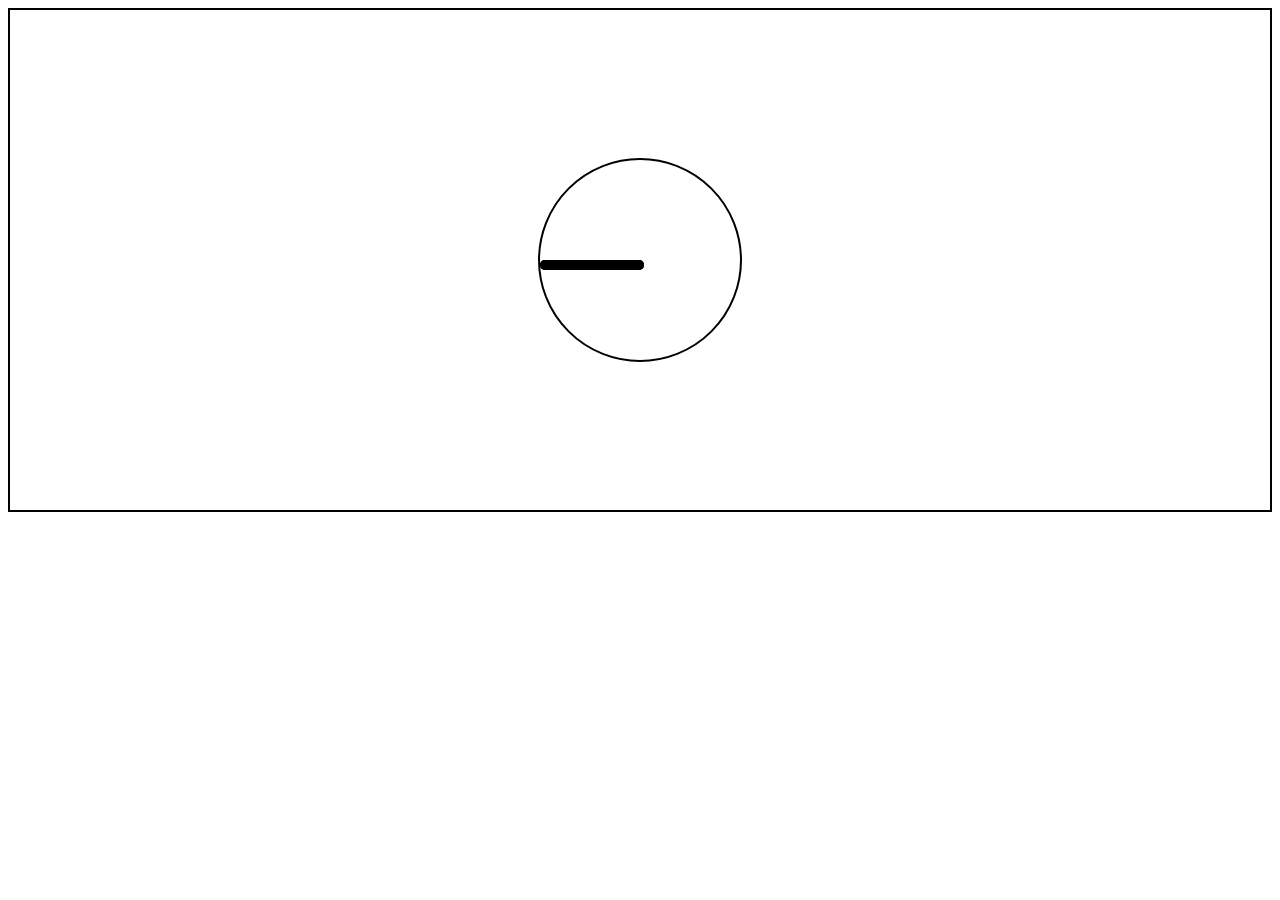
==== Day 2 - CSS + JS Clock/index.html @ 488140f1 "." ====
<!DOCTYPE html>
<html>
	<head>
		<title>CSS + JS Clock</title>
		<link rel="stylesheet" href="style.css">
	</head>
	
	<body>
		<div id="container">
			<div id="circle">
				<div id="hours" class="indicator"></div>
				<div id="minutes" class="indicator"></div>
				<div id="seconds" class="indicator"></div>
			</div>
		</div>
		
		<script src="main.js"></script>
	</body>
</html>
---- Day 2 - CSS + JS Clock/style.css ----
div {
	border: 2px solid black;
}

#container {
	height: 500px;
	display: flex;
	justify-content: center;
	align-items: center;
}

#circle {
	height: 200px;
	width: 200px;
	border-radius: 50%;
	position: relative;
}

.indicator {
	height: 6px;
	width: 50%;
	margin: 0px;
	border-radius: 20px;
	background: black;
	position: absolute;
	top: 50%;
	transform-origin: 100%;
}

#seconds {
	transition: all 0.5s;
	animation: second 60s infinite;
}

@keyframes second {
	0% {
		
	}
	100% {
		transform: rotate(360deg);
	}
}
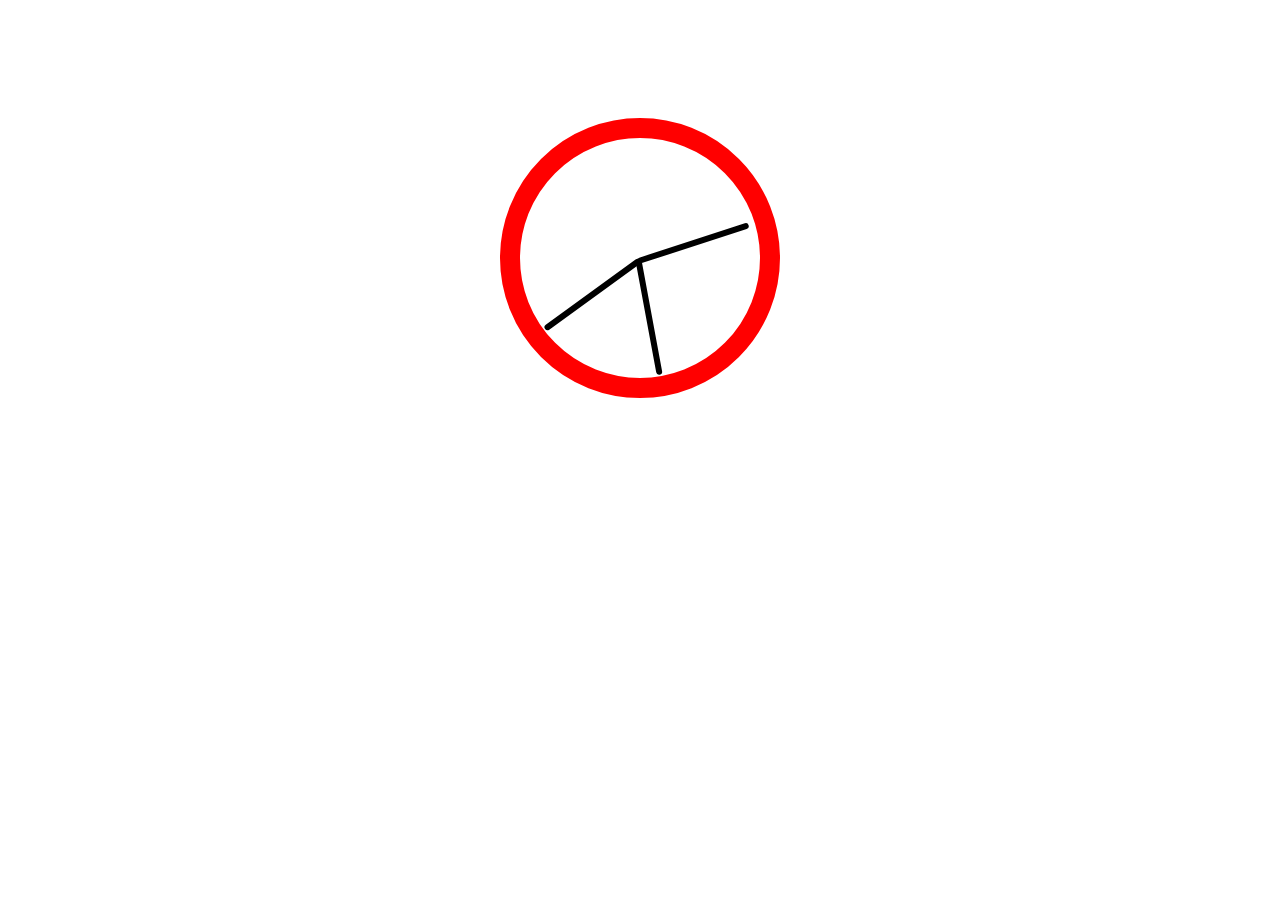
==== commit ae390c86: "." ====
--- a/Day 2 - CSS + JS Clock/index.html
+++ b/Day 2 - CSS + JS Clock/index.html
@@ -6,12 +6,10 @@
 	</head>
 	
 	<body>
-		<div id="container">
 			<div id="circle">
-				<div id="hours" class="indicator"></div>
-				<div id="minutes" class="indicator"></div>
-				<div id="seconds" class="indicator"></div>
-			</div>
+				<div id="hours" class="hand"></div>
+				<div id="minutes" class="hand"></div>
+				<div id="seconds" class="hand"></div>
 		</div>
 		
 		<script src="main.js"></script>
--- a/Day 2 - CSS + JS Clock/style.css
+++ b/Day 2 - CSS + JS Clock/style.css
@@ -2,7 +2,7 @@
 	border: 2px solid black;
 }
 
-#container {
+body {
 	height: 500px;
 	display: flex;
 	justify-content: center;
@@ -12,31 +12,25 @@
 #circle {
 	height: 200px;
 	width: 200px;
+	border: 20px solid red;
+	padding: 20px;
 	border-radius: 50%;
 	position: relative;
 }
 
-.indicator {
-	height: 6px;
-	width: 50%;
+.hand {
+	height: 2px;
+	width: 47%;
 	margin: 0px;
 	border-radius: 20px;
 	background: black;
 	position: absolute;
 	top: 50%;
-	transform-origin: 100%;
+	right: 50%;
+	transform-origin: 99%;
+	transform: rotate(90deg);
 }
 
 #seconds {
-	transition: all 0.5s;
-	animation: second 60s infinite;
-}
-
-@keyframes second {
-	0% {
-		
-	}
-	100% {
-		transform: rotate(360deg);
-	}
+	transition: all 1s;
 }
